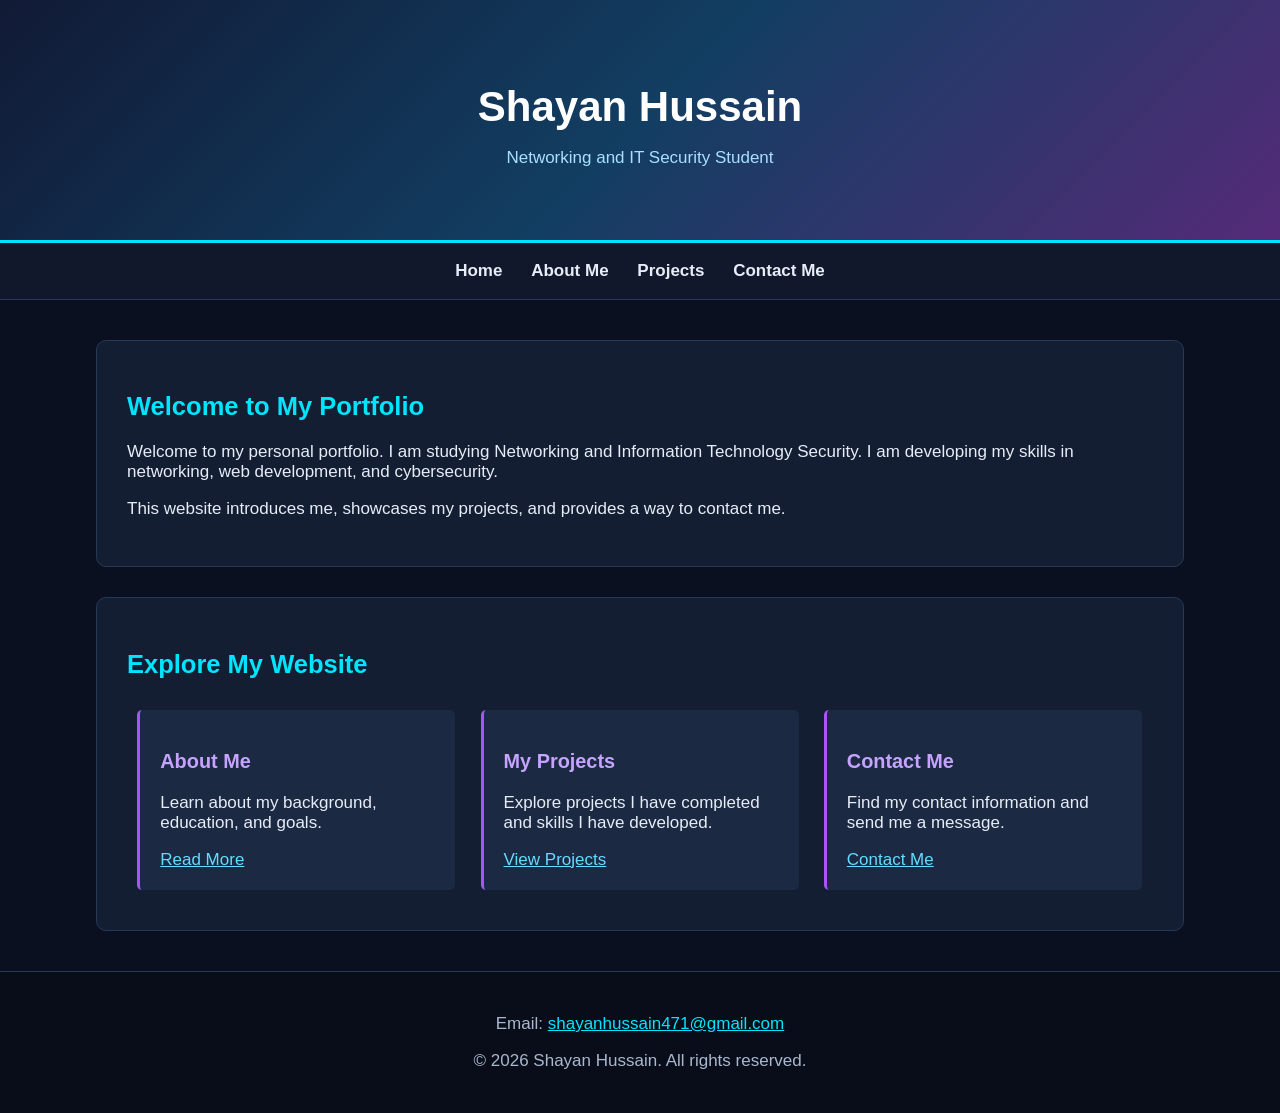
==== index.html @ 85d14108 "Initial portfolio setup" ====
<!DOCTYPE html>
<html lang="en">
<head>
    <meta charset="UTF-8">
    <meta name="viewport" content="width=device-width, initial-scale=1.0">
    <title>Home - Shayan's Portfolio</title>
    <link rel="stylesheet" href="style.css">
    <link rel="stylesheet" href="phone.css" media="only screen and (max-width: 480px)">
    <link rel="stylesheet" href="tablet.css" media="only screen and (min-width: 481px) and (max-width: 959px)">
    <link rel="stylesheet" href="laptop.css" media="only screen and (min-width: 960px)">
</head>

<body>

    <header>
        <h1>Shayan Hussain</h1>
        <p>Networking and IT Security Student</p>
    </header>

    <nav>
        <ul>
            <li><a href="index.html">Home</a></li>
            <li><a href="about.html">About Me</a></li>
            <li><a href="projects.html">Projects</a></li>
            <li><a href="contact.html">Contact Me</a></li>
        </ul>
    </nav>

    <main>
        <article>
            <h2>Welcome to My Portfolio</h2>
            <p>
                Welcome to my personal portfolio. I am studying
                Networking and Information Technology Security.
                I am developing my skills in networking, web
                development, and cybersecurity.
            </p>

            <p>
                This website introduces me, showcases my projects,
                and provides a way to contact me.
            </p>
        </article>

        <article>
            <h2>Explore My Website</h2>

            <section>
                <h3>About Me</h3>
                <p>Learn about my background, education, and goals.</p>
                <a href="about.html">Read More</a>
            </section>

            <section>
                <h3>My Projects</h3>
                <p>Explore projects I have completed and skills I have developed.</p>
                <a href="projects.html">View Projects</a>
            </section>

            <section>
                <h3>Contact Me</h3>
                <p>Find my contact information and send me a message.</p>
                <a href="contact.html">Contact Me</a>
            </section>
        </article>
    </main>

    <footer>
        <p>
            Email:
            <a href="mailto:shayanhussain471@gmail.com">shayanhussain471@gmail.com</a>
        </p>
        <p>&copy; 2026 Shayan Hussain. All rights reserved.</p>
    </footer>

</body>
</html>
---- style.css ----
body {
    font-family: Arial, sans-serif;
    margin: 0;
    background-color: #0b1020;
    color: #e6edf7;
}

header {
    background: linear-gradient(135deg, #111a35, #123e62, #542b78);
    color: white;
    text-align: center;
    padding: 45px 20px;
    border-bottom: 3px solid #00e5ff;
}

header h1 {
    font-size: 38px;
    margin-bottom: 10px;
}

header p {
    color: #a9dfff;
}

nav {
    background-color: #11182b;
    text-align: center;
    padding: 18px 10px;
    border-bottom: 1px solid #263957;
}

nav ul {
    list-style-type: none;
    margin: 0;
    padding: 0;
}

nav li {
    display: inline;
    margin: 0 12px;
}

nav a {
    color: #e6edf7;
    text-decoration: none;
    font-weight: bold;
    transition: 0.3s;
}

nav a:hover {
    color: #00e5ff;
}

main {
    width: 88%;
    max-width: 1100px;
    margin: 35px auto;
}

article {
    background-color: #141e33;
    padding: 25px;
    margin-bottom: 25px;
    border: 1px solid #263957;
    border-radius: 10px;
}

h2 {
    color: #00e5ff;
}

h3 {
    color: #c5a3ff;
}

section {
    background-color: #1b2942;
    padding: 18px;
    margin: 15px 0;
    border-left: 3px solid #a855f7;
    border-radius: 5px;
    transition: 0.3s;
}

section:hover {
    background-color: #243653;
    border-left-color: #00e5ff;
}

a {
    color: #63dcff;
}

a:hover {
    color: #c5a3ff;
}

footer {
    background-color: #080d19;
    color: #a9b8ce;
    text-align: center;
    padding: 22px;
    border-top: 1px solid #263957;
}

footer a {
    color: #00e5ff;
}

form {
    margin-top: 20px;
}

label {
    display: block;
    margin-top: 15px;
    margin-bottom: 6px;
    color: #a9dfff;
}

input[type="text"],
input[type="email"],
textarea {
    width: 100%;
    padding: 12px;
    box-sizing: border-box;
    background-color: #0b1020;
    color: white;
    border: 1px solid #36516f;
    border-radius: 5px;
}

input[type="text"]:focus,
input[type="email"]:focus,
textarea:focus {
    border-color: #00e5ff;
    outline: none;
}

input[type="submit"] {
    margin-top: 18px;
    padding: 12px 22px;
    background-color: #087e8b;
    color: white;
    border: none;
    border-radius: 5px;
    cursor: pointer;
}

input[type="submit"]:hover {
    background-color: #542b78;
}
---- phone.css ----
body {
    font-size: 14px;
}

header {
    padding: 25px 10px;
}

header h1 {
    font-size: 28px;
}

nav li {
    display: inline-block;
    margin: 8px 5px;
}

main {
    width: 94%;
    margin: 15px auto;
}

article {
    padding: 15px;
}

section {
    padding: 12px;
}

footer {
    padding: 15px 8px;
}
---- tablet.css ----
body {
    font-size: 16px;
}

header {
    padding: 35px 15px;
}

header h1 {
    font-size: 34px;
}

nav li {
    margin: 0 8px;
}

main {
    width: 90%;
    margin: 25px auto;
}

article {
    padding: 22px;
}

section {
    padding: 16px;
}

footer {
    padding: 20px;
}
---- laptop.css ----
body {
    font-size: 17px;
}

header {
    padding: 55px 20px;
}

header h1 {
    font-size: 42px;
}

main {
    width: 85%;
    max-width: 1200px;
    margin: 40px auto;
}

article {
    padding: 30px;
    margin-bottom: 30px;
}

section {
    display: inline-block;
    vertical-align: top;
    box-sizing: border-box;
    width: 31%;
    margin: 1%;
    min-height: 150px;
    padding: 20px;
}

footer {
    padding: 25px;
}
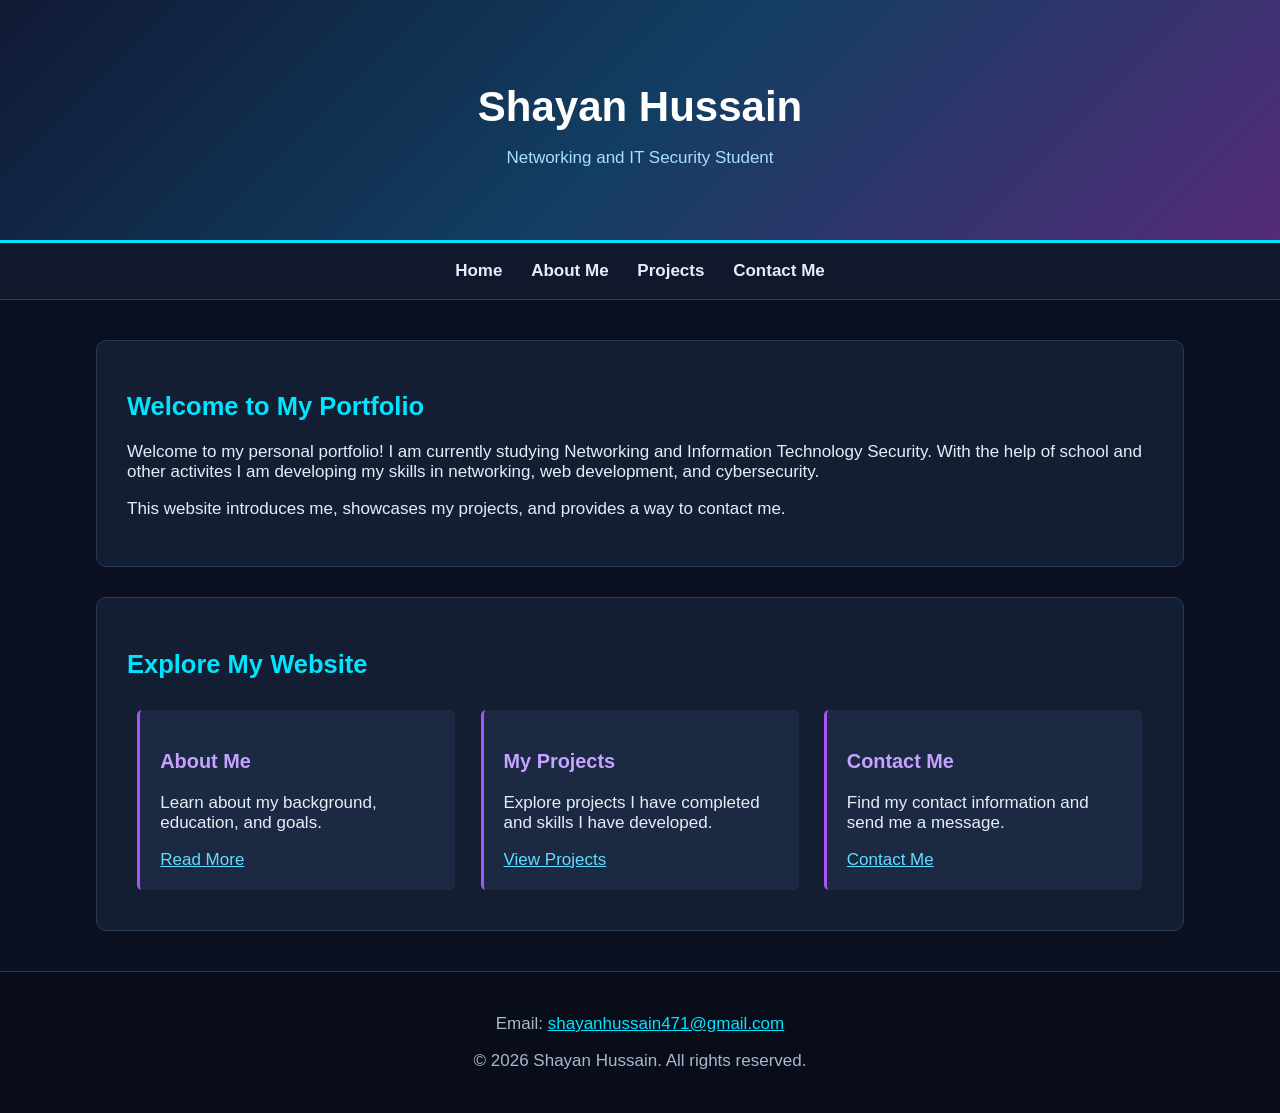
==== commit fedffb66: "Update homepage" ====
--- a/index.html
+++ b/index.html
@@ -1,78 +1,75 @@
 
-<!DOCTYPE html>
-<html lang="en">
+<!DOCTYPE HTML>
+<html>
 <head>
-    <meta charset="UTF-8">
-    <meta name="viewport" content="width=device-width, initial-scale=1.0">
-    <title>Home - Shayan's Portfolio</title>
-    <link rel="stylesheet" href="style.css">
-    <link rel="stylesheet" href="phone.css" media="only screen and (max-width: 480px)">
-    <link rel="stylesheet" href="tablet.css" media="only screen and (min-width: 481px) and (max-width: 959px)">
-    <link rel="stylesheet" href="laptop.css" media="only screen and (min-width: 960px)">
+<meta charset="UTF-8">
+<meta name="viewport" content="width=device-width">
+<title>Home - Shayan's Portfolio</title>
+<link href="style.css" rel="stylesheet" type="text/css">
+<link href="laptop.css" rel="stylesheet" type="text/css" media="only screen and (min-width:960px)">
+<link href="tablet.css" rel="stylesheet" type="text/css" media="only screen and (min-width:481px) and (max-width:959px)">
+<link href="phone.css" rel="stylesheet" type="text/css" media="only screen and (max-width:480px)">
 </head>
 
 <body>
 
-    <header>
-        <h1>Shayan Hussain</h1>
-        <p>Networking and IT Security Student</p>
-    </header>
+<header>
+<h1>Shayan Hussain</h1>
+<p>Networking and IT Security Student</p>
+</header>
 
-    <nav>
-        <ul>
-            <li><a href="index.html">Home</a></li>
-            <li><a href="about.html">About Me</a></li>
-            <li><a href="projects.html">Projects</a></li>
-            <li><a href="contact.html">Contact Me</a></li>
-        </ul>
-    </nav>
+<nav>
+<ul>
+<li><a href="index.html">Home</a></li>
+<li><a href="about.html">About Me</a></li>
+<li><a href="projects.html">Projects</a></li>
+<li><a href="contact.html">Contact Me</a></li>
+</ul>
+</nav>
 
-    <main>
-        <article>
-            <h2>Welcome to My Portfolio</h2>
-            <p>
-                Welcome to my personal portfolio. I am studying
-                Networking and Information Technology Security.
-                I am developing my skills in networking, web
-                development, and cybersecurity.
-            </p>
+<main>
+<article>
+<h2>Welcome to My Portfolio</h2>
+<p>
+Welcome to my personal portfolio! I am currently studying
+Networking and Information Technology Security.
+With the help of school and other activites I am developing my skills in networking, web
+development, and cybersecurity.
+</p>
 
-            <p>
-                This website introduces me, showcases my projects,
-                and provides a way to contact me.
-            </p>
-        </article>
+<p>
+This website introduces me, showcases my projects,
+and provides a way to contact me.
+</p>
+</article>
 
-        <article>
-            <h2>Explore My Website</h2>
+<article>
+<h2>Explore My Website</h2>
 
-            <section>
-                <h3>About Me</h3>
-                <p>Learn about my background, education, and goals.</p>
-                <a href="about.html">Read More</a>
-            </section>
+<section>
+<h3>About Me</h3>
+<p>Learn about my background, education, and goals.</p>
+<a href="about.html">Read More</a>
+</section>
 
-            <section>
-                <h3>My Projects</h3>
-                <p>Explore projects I have completed and skills I have developed.</p>
-                <a href="projects.html">View Projects</a>
-            </section>
+<section>
+<h3>My Projects</h3>
+<p>Explore projects I have completed and skills I have developed.</p>
+<a href="projects.html">View Projects</a>
+</section>
 
-            <section>
-                <h3>Contact Me</h3>
-                <p>Find my contact information and send me a message.</p>
-                <a href="contact.html">Contact Me</a>
-            </section>
-        </article>
-    </main>
+<section>
+<h3>Contact Me</h3>
+<p>Find my contact information and send me a message.</p>
+<a href="contact.html">Contact Me</a>
+</section>
+</article>
+</main>
 
-    <footer>
-        <p>
-            Email:
-            <a href="mailto:shayanhussain471@gmail.com">shayanhussain471@gmail.com</a>
-        </p>
-        <p>&copy; 2026 Shayan Hussain. All rights reserved.</p>
-    </footer>
+<footer>
+<p>Email: <a href="mailto:shayanhussain471@gmail.com">shayanhussain471@gmail.com</a></p>
+<p>&copy; 2026 Shayan Hussain. All rights reserved.</p>
+</footer>
 
 </body>
 </html>
--- a/style.css
+++ b/style.css
@@ -151,3 +151,22 @@
 input[type="submit"]:hover {
     background-color: #542b78;
 }
+.profile-photo {
+    display: block;
+    width: 250px;
+    max-width: 100%;
+    height: auto;
+    margin: 20px auto;
+    border: 2px solid #00e5ff;
+    border-radius: 10px;
+}
+
+video {
+    display: block;
+    width: 100%;
+    max-width: 600px;
+    height: auto;
+    margin: 20px auto;
+    border: 1px solid #00e5ff;
+    border-radius: 8px;
+}
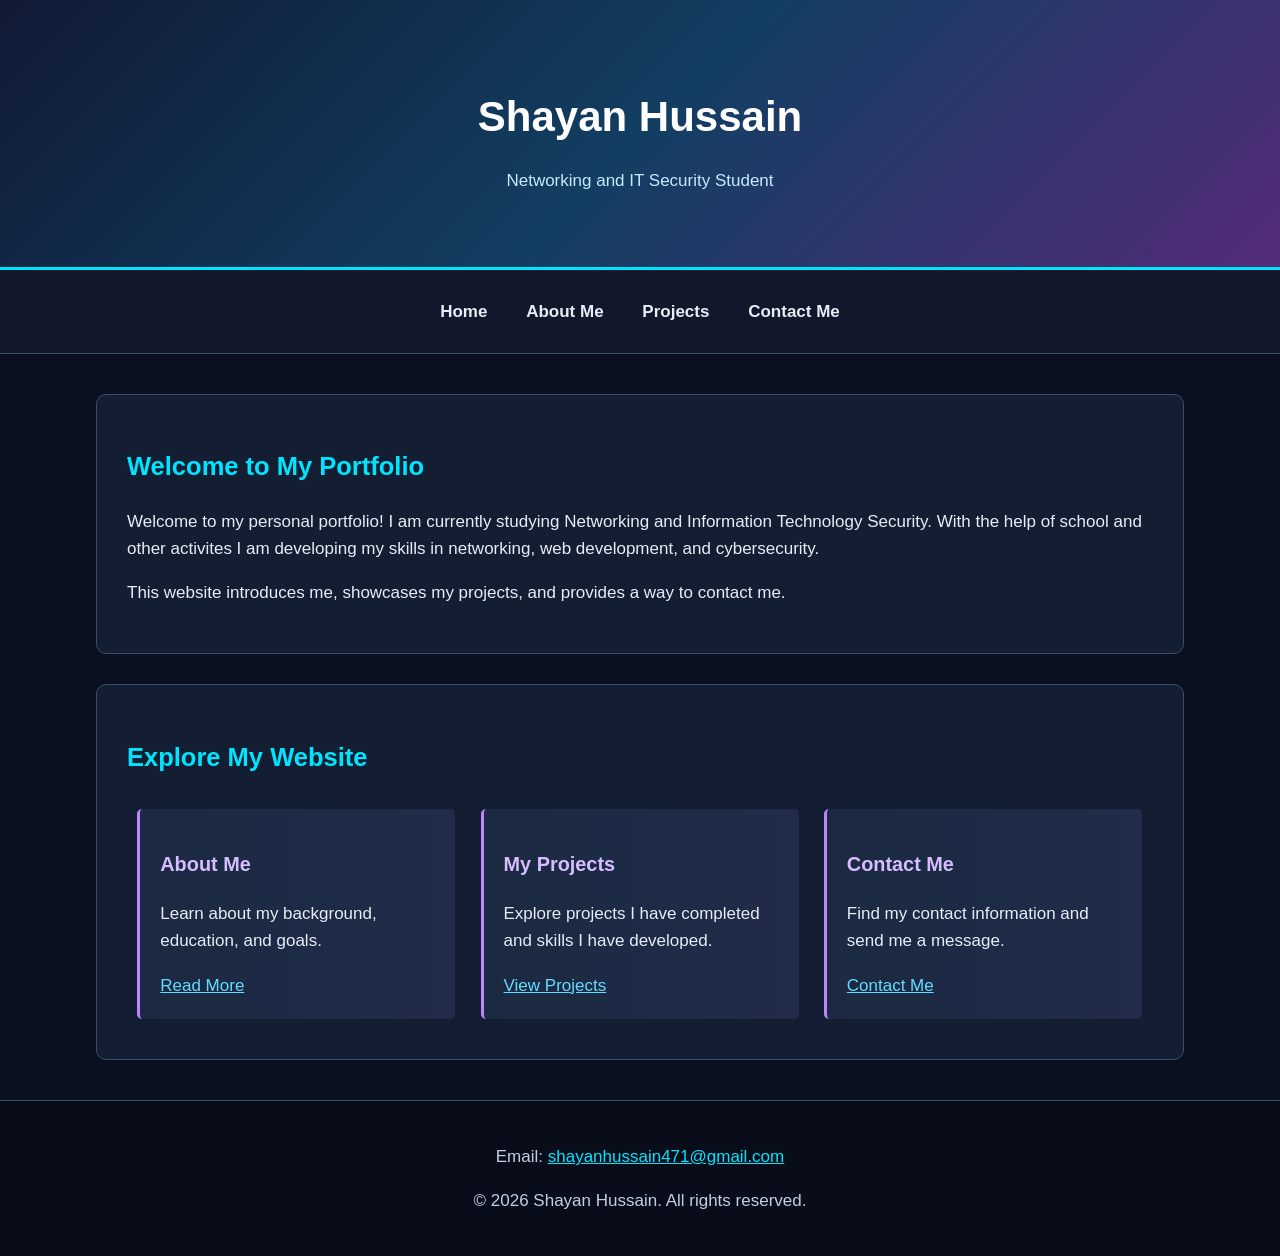
==== commit cf3d014b: "Validated and updated HTML pages" ====
--- a/index.html
+++ b/index.html
@@ -1,6 +1,6 @@
 
 <!DOCTYPE HTML>
-<html>
+<html lang="en">
 <head>
 <meta charset="UTF-8">
 <meta name="viewport" content="width=device-width">
--- a/style.css
+++ b/style.css
@@ -4,6 +4,7 @@
     margin: 0;
     background-color: #0b1020;
     color: #e6edf7;
+    line-height: 1.6;
 }
 
 header {
@@ -20,14 +21,14 @@
 }
 
 header p {
-    color: #a9dfff;
+    color: #c5eaff;
 }
 
 nav {
     background-color: #11182b;
     text-align: center;
     padding: 18px 10px;
-    border-bottom: 1px solid #263957;
+    border-bottom: 1px solid #36516f;
 }
 
 nav ul {
@@ -37,19 +38,26 @@
 }
 
 nav li {
-    display: inline;
-    margin: 0 12px;
+    display: inline-block;
+    margin: 5px 12px;
 }
 
 nav a {
+    display: inline-block;
     color: #e6edf7;
     text-decoration: none;
     font-weight: bold;
+    padding: 5px;
     transition: 0.3s;
 }
 
 nav a:hover {
     color: #00e5ff;
+}
+
+nav a:focus {
+    outline: 2px solid #00e5ff;
+    outline-offset: 4px;
 }
 
 main {
@@ -62,7 +70,7 @@
     background-color: #141e33;
     padding: 25px;
     margin-bottom: 25px;
-    border: 1px solid #263957;
+    border: 1px solid #36516f;
     border-radius: 10px;
 }
 
@@ -71,20 +79,20 @@
 }
 
 h3 {
-    color: #c5a3ff;
+    color: #d6bdff;
 }
 
 section {
-    background-color: #1b2942;
+    background: linear-gradient(to right, #1b2942, #202c49);
     padding: 18px;
     margin: 15px 0;
-    border-left: 3px solid #a855f7;
+    border-left: 3px solid #c084fc;
     border-radius: 5px;
     transition: 0.3s;
 }
 
 section:hover {
-    background-color: #243653;
+    background: linear-gradient(to right, #243653, #30264d);
     border-left-color: #00e5ff;
 }
 
@@ -93,15 +101,20 @@
 }
 
 a:hover {
-    color: #c5a3ff;
+    color: #d6bdff;
+}
+
+a:focus {
+    outline: 2px solid #00e5ff;
+    outline-offset: 3px;
 }
 
 footer {
     background-color: #080d19;
-    color: #a9b8ce;
+    color: #c3cfe0;
     text-align: center;
     padding: 22px;
-    border-top: 1px solid #263957;
+    border-top: 1px solid #36516f;
 }
 
 footer a {
@@ -116,18 +129,21 @@
     display: block;
     margin-top: 15px;
     margin-bottom: 6px;
-    color: #a9dfff;
+    color: #c5eaff;
 }
 
 input[type="text"],
 input[type="email"],
 textarea {
+    display: block;
     width: 100%;
     padding: 12px;
     box-sizing: border-box;
+    font-family: Arial, sans-serif;
+    font-size: 16px;
     background-color: #0b1020;
-    color: white;
-    border: 1px solid #36516f;
+    color: #ffffff;
+    border: 1px solid #52708f;
     border-radius: 5px;
 }
 
@@ -135,14 +151,20 @@
 input[type="email"]:focus,
 textarea:focus {
     border-color: #00e5ff;
-    outline: none;
+    outline: 2px solid #00e5ff;
+}
+
+textarea {
+    resize: vertical;
 }
 
 input[type="submit"] {
     margin-top: 18px;
     padding: 12px 22px;
     background-color: #087e8b;
-    color: white;
+    color: #ffffff;
+    font-size: 16px;
+    font-weight: bold;
     border: none;
     border-radius: 5px;
     cursor: pointer;
@@ -151,6 +173,12 @@
 input[type="submit"]:hover {
     background-color: #542b78;
 }
+
+input[type="submit"]:focus {
+    outline: 2px solid #00e5ff;
+    outline-offset: 3px;
+}
+
 .profile-photo {
     display: block;
     width: 250px;
@@ -169,4 +197,9 @@
     margin: 20px auto;
     border: 1px solid #00e5ff;
     border-radius: 8px;
-}+}
+
+img {
+    height: auto;
+    max-width: 100%;
+}
--- a/laptop.css
+++ b/laptop.css
@@ -11,6 +11,16 @@
     font-size: 42px;
 }
 
+nav li {
+    display: inline-block;
+    margin: 5px 12px;
+}
+
+nav a {
+    display: inline-block;
+    padding: 5px;
+}
+
 main {
     width: 85%;
     max-width: 1200px;
@@ -20,6 +30,7 @@
 article {
     padding: 30px;
     margin-bottom: 30px;
+    box-sizing: border-box;
 }
 
 section {
@@ -32,6 +43,24 @@
     padding: 20px;
 }
 
+.profile-photo {
+    max-width: 100%;
+    height: auto;
+}
+
+video {
+    width: 100%;
+    max-width: 600px;
+    height: auto;
+}
+
+input[type="text"],
+input[type="email"],
+textarea {
+    width: 100%;
+    box-sizing: border-box;
+}
+
 footer {
     padding: 25px;
 }
--- a/tablet.css
+++ b/tablet.css
@@ -11,8 +11,18 @@
     font-size: 34px;
 }
 
+nav ul {
+    padding: 0;
+}
+
 nav li {
-    margin: 0 8px;
+    display: inline-block;
+    margin: 5px 8px;
+}
+
+nav a {
+    display: inline-block;
+    padding: 5px;
 }
 
 main {
@@ -22,10 +32,34 @@
 
 article {
     padding: 22px;
+    box-sizing: border-box;
 }
 
 section {
+    display: inline-block;
+    vertical-align: top;
+    box-sizing: border-box;
+    width: 47%;
+    margin: 1%;
     padding: 16px;
+}
+
+.profile-photo {
+    max-width: 100%;
+    height: auto;
+}
+
+video {
+    width: 100%;
+    max-width: 100%;
+    height: auto;
+}
+
+input[type="text"],
+input[type="email"],
+textarea {
+    width: 100%;
+    box-sizing: border-box;
 }
 
 footer {
--- a/phone.css
+++ b/phone.css
@@ -11,24 +11,63 @@
     font-size: 28px;
 }
 
+nav ul {
+    padding: 0;
+}
+
 nav li {
     display: inline-block;
-    margin: 8px 5px;
+    margin: 8px 4px;
+}
+
+nav a {
+    display: inline-block;
+    padding: 8px 5px;
 }
 
 main {
     width: 94%;
     margin: 15px auto;
+    box-sizing: border-box;
 }
 
 article {
     padding: 15px;
+    box-sizing: border-box;
 }
 
 section {
+    display: block;
+    width: 100%;
+    margin: 12px 0;
     padding: 12px;
+    box-sizing: border-box;
+}
+
+.profile-photo {
+    display: block;
+    width: 200px;
+    max-width: 100%;
+    height: auto;
+    margin: 20px auto;
+}
+
+video {
+    display: block;
+    width: 100%;
+    max-width: 100%;
+    height: auto;
+}
+
+input[type="text"],
+input[type="email"],
+textarea {
+    width: 100%;
+    box-sizing: border-box;
+    font-size: 16px;
 }
 
 footer {
     padding: 15px 8px;
+    overflow-wrap: anywhere;
 }
